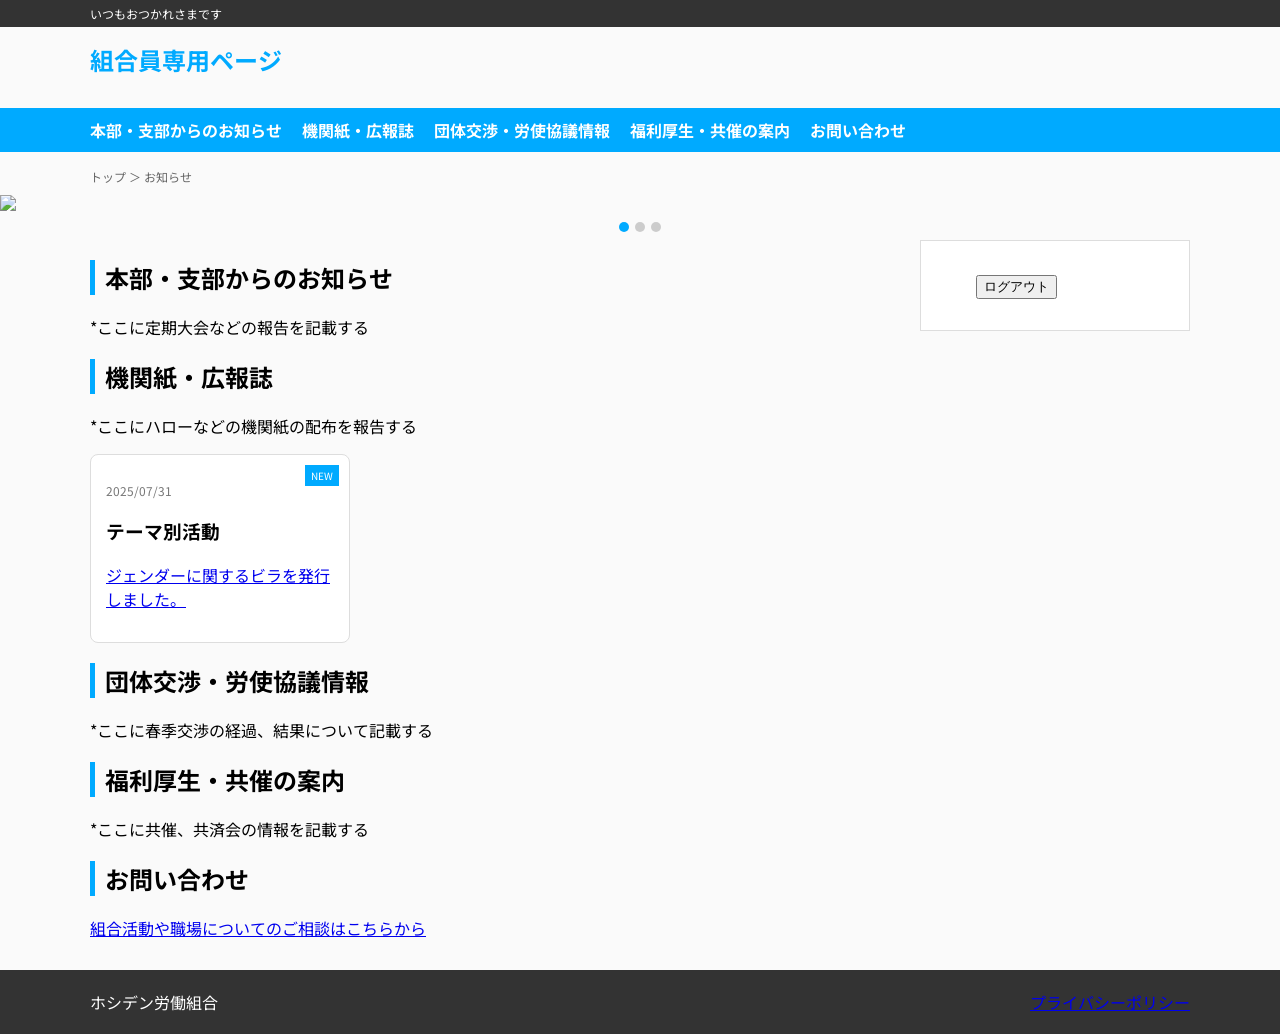
==== member.html @ c1c83629 "Add files via upload" ====
<!DOCTYPE html>
<html lang="ja">
    <head>
        <meta charset="UTF-8">
        <meta name="viewport" content="width=device-width, initial-scale=1.0">
        <title>労働組合サイトテンプレート</title>
        <link href="https://fonts.googleapis.com/css2?family=Noto+Sans+JP:wght@400;700&display=swap" rel="stylesheet">
        <link rel="stylesheet" href="style.css">
    </head>

    <body>
        <div class="top-bar">
        <div class="container">いつもおつかれさまです</div>
    </div>

    <header class="header container">
        <div class="logo">組合員専用ページ</div>
    </header>

<nav class="nav">
  <div class="container">
    <button class="menu-toggle">☰</button>
    <ul class="nav-list">
      <li><a href="#NEWS">本部・支部からのお知らせ</a></li>
      <li><a href="#MAGAZINE">機関紙・広報誌</a></li>
      <li><a href="#NEGO">団体交渉・労使協議情報</a></li>
      <li><a href="#BENEFIT">福利厚生・共催の案内</a></li>
      <li><a href="#FAQ">お問い合わせ</a></li>
    </ul>
  </div>
</nav>

<!-- パンくず -->
<div class="breadcrumb container">
  トップ ＞ お知らせ
</div>

<!-- スライダー -->
<div class="slider">
  <img src="https://via.placeholder.com/1200x400/cc0000/ffffff?text=Union+1" class="slide active">
  <img src="https://via.placeholder.com/1200x400/999999/ffffff?text=Union+2" class="slide">
  <img src="https://via.placeholder.com/1200x400/333333/ffffff?text=Union+3" class="slide">
  <div class="dots"></div>
</div>

<div class="container main">

  <div class="content">

    <section id ="NEWS">
      <h2 class="section-title">本部・支部からのお知らせ</h2>
        <p>*ここに定期大会などの報告を記載する</p>
    </section>

    <section id="MAGAZINE">
      <h2 class="section-title">機関紙・広報誌</h2>
        <p>*ここにハローなどの機関紙の配布を報告する</p>
        <div class="news-cards">
          <div class="card">
            <span class="badge">NEW</span>
            <p class="date">2025/07/31</p>
            <h3>テーマ別活動</h3>
            <p>
                <a href="gender_leaflet_vol01.pdf">
                  ジェンダーに関するビラを発行しました。
                </a>  
            </p>
          </div>
        </div>
    </section>

    <section id="NEGO">
      <h2 class="section-title">団体交渉・労使協議情報</h2>
        <p>*ここに春季交渉の経過、結果について記載する</p>
    </section>

    <section id="BENEFIT">
      <h2 class="section-title">福利厚生・共催の案内</h2>
        <p>*ここに共催、共済会の情報を記載する</p>
    </section>

    <section id="FAQ">
      <h2 class="section-title">お問い合わせ</h2>            
        <a href="https://forms.office.com/r/FG3xEL9fsJ" target="_blank">
          組合活動や職場についてのご相談はこちらから
        </a>


    </section>

  </div>

  <aside class="sidebar">

    <div class="side-box">
      <ul>
    <button type="button" onclick="location.href='index.html'">
      ログアウト
    </button>
      </ul>
    </div>

  </aside>

</div>

<footer class="footer">
  <div class="container footer-grid">
    <div>ホシデン労働組合</div>
    <div>
      <a href="#">プライバシーポリシー</a>
    </div>
  </div>
</footer>

<script>
document.addEventListener('DOMContentLoaded', () => {

  // メニュー
  const toggle = document.querySelector('.menu-toggle');
  const navList = document.querySelector('.nav-list');

  if (toggle && navList) {
    toggle.addEventListener('click', () => {
      navList.classList.toggle('active');
    });
  }

  // スライダー
  let current = 0;
  const slides = document.querySelectorAll('.slide');
  const dotsContainer = document.querySelector('.dots');

  if (!slides.length || !dotsContainer) return;

  slides.forEach((_, i) => {
    const dot = document.createElement('span');
    dot.classList.add('dot');
    if (i === 0) dot.classList.add('active');
    dot.addEventListener('click', () => showSlide(i));
    dotsContainer.appendChild(dot);
  });

  const dots = document.querySelectorAll('.dot');

  function showSlide(index) {
    slides[current].classList.remove('active');

    if (dots[current]) {
      dots[current].classList.remove('active');
    }

    current = index;

    slides[current].classList.add('active');

    if (dots[current]) {
      dots[current].classList.add('active');
    }
  }

  setInterval(() => {
    let next = (current + 1) % slides.length;
    showSlide(next);
  }, 4000);

});
</script>

</body>
</html>
---- style.css ----
body { margin:0; font-family:'Noto Sans JP', sans-serif; background:#fafafa; }
.container { max-width:1100px; margin:auto; padding:0 15px; }

.top-bar { background:#333; color:#fff; font-size:12px; padding:5px; }
.header { padding:15px 0; }
.logo { font-size:24px; font-weight:bold; color:#00aaff; }

.nav { background:#00aaff; }
.nav-list { display:flex; gap:20px; list-style:none; padding:10px 0; }
.nav-list a { color:#fff; text-decoration:none; font-weight:bold; }
.menu-toggle { display:none; color:#333; }

.breadcrumb { font-size:12px; margin:10px auto; color:#666; }

.slider img { width:100%; display:none; }
.slider img.active { display:block; }

.dots { text-align:center; margin-top:5px; }
.dot { display:inline-block; width:10px; height:10px; background:#ccc; margin:3px; border-radius:50%; cursor:pointer; }
.dot.active { background:#00aaff; }

.main { display:flex; gap:20px; }
.content { flex:3; }
.sidebar { flex:1; }

.section-title { border-left: 5px solid #00aaff; padding-left:10px; }

.news-cards { display:grid; grid-template-columns:repeat(3,1fr); gap:15px; }
.card { background:#fff; padding:15px; border:1px solid #ddd; border-radius:8px; position:relative; }
.badge { position:absolute; top:10px; right:10px; background:#00aaff; color:#fff; font-size:10px; padding:3px 6px; }
.date { font-size:12px; color:#777; }

.activity-grid { display:grid; grid-template-columns:repeat(3,1fr); gap:10px; }
.activity-box { background:#fff; padding:20px; text-align:center; border:1px solid #ddd; }

.contact-form input,
.contact-form textarea { width:100%; margin-bottom:10px; padding:8px; }
.contact-form button { background:#00aaff; color:#fff; padding:10px; border:none; }

.side-box { background:#fff; padding:15px; margin-bottom:15px; border:1px solid #ddd; }

.footer { background:#333; color:#fff; padding:20px; margin-top:30px; }
.footer-grid { display:flex; justify-content:space-between; }

html {
  scroll-behavior: smooth;
}

@media (max-width:768px) {
  .main { flex-direction:column; }
  .menu-toggle { display:block; }
  .nav-list { display:none; flex-direction:column; }
  .nav-list.active { display:flex; }
  .news-cards { grid-template-columns:1fr; }
  .activity-grid { grid-template-columns:1fr; }
}
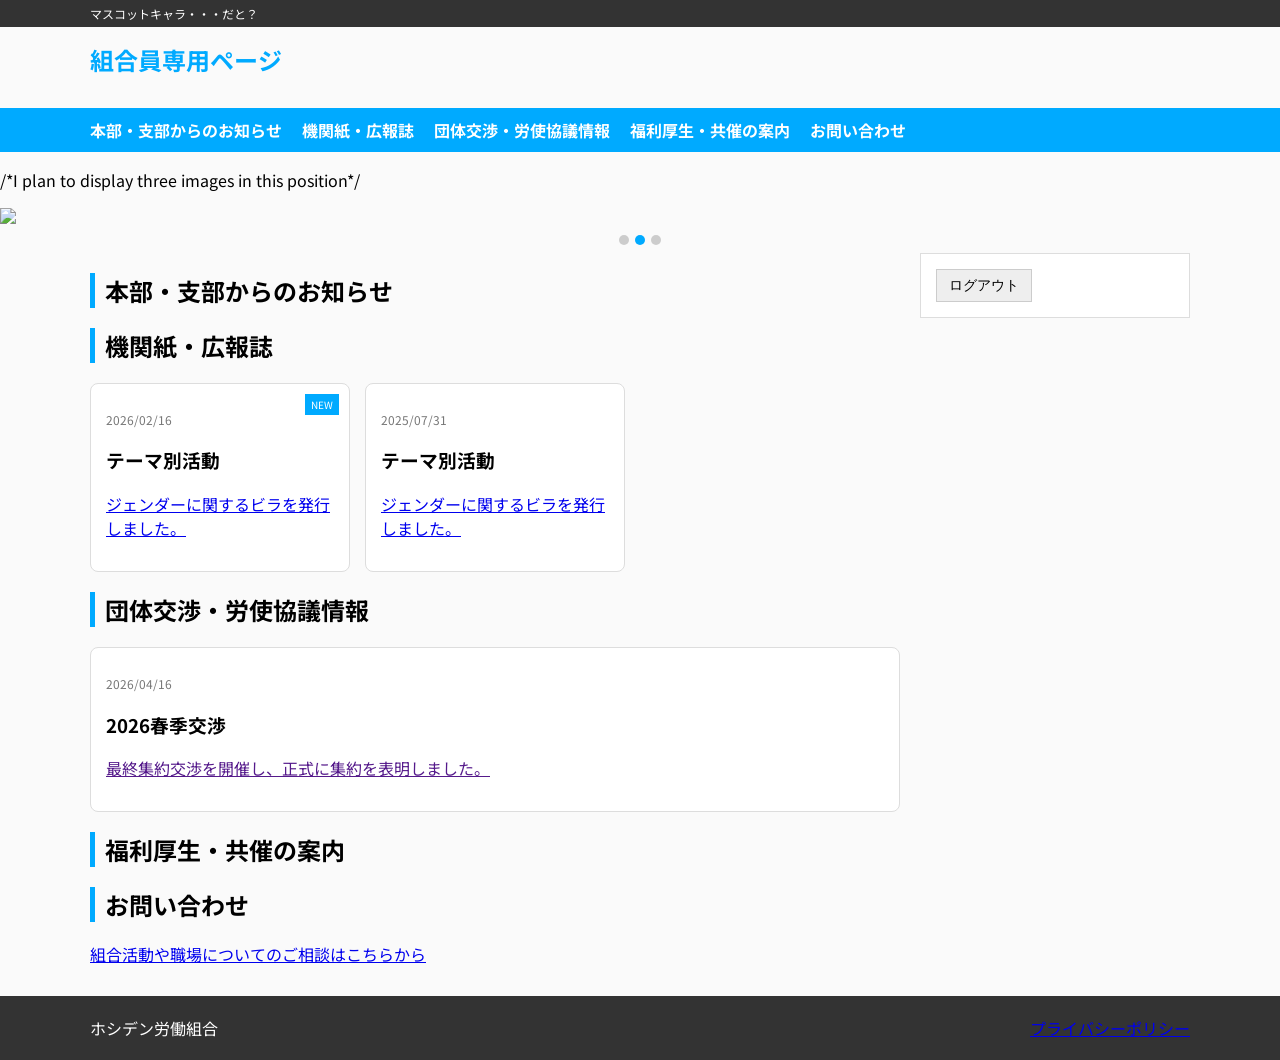
==== commit 6ca40a23: "Add files via upload" ====
--- a/member.html
+++ b/member.html
@@ -3,14 +3,14 @@
     <head>
         <meta charset="UTF-8">
         <meta name="viewport" content="width=device-width, initial-scale=1.0">
-        <title>労働組合サイトテンプレート</title>
+        <title>組合員専用ページ</title>
         <link href="https://fonts.googleapis.com/css2?family=Noto+Sans+JP:wght@400;700&display=swap" rel="stylesheet">
-        <link rel="stylesheet" href="style.css">
+        <link rel="stylesheet" href="style_member.css">
     </head>
 
     <body>
         <div class="top-bar">
-        <div class="container">いつもおつかれさまです</div>
+        <div class="container">マスコットキャラ・・・だと？</div>
     </div>
 
     <header class="header container">
@@ -31,11 +31,14 @@
 </nav>
 
 <!-- パンくず -->
+<!--
 <div class="breadcrumb container">
   トップ ＞ お知らせ
 </div>
+--> 
 
 <!-- スライダー -->
+<p>/*I plan to display three images in this position*/</p>
 <div class="slider">
   <img src="https://via.placeholder.com/1200x400/cc0000/ffffff?text=Union+1" class="slide active">
   <img src="https://via.placeholder.com/1200x400/999999/ffffff?text=Union+2" class="slide">
@@ -43,65 +46,66 @@
   <div class="dots"></div>
 </div>
 
-<div class="container main">
+<!--Logout-->
+<div class="louout-area sp-only">
+  <button class="logout-btn" onclick="location.href='index.html'">ログアウト</button>
+</div>
 
-  <div class="content">
+<div class="container"> 
+  <div class="main">
+    <div class="content">
+      <section id ="NEWS">
+        <h2 class="section-title">本部・支部からのお知らせ</h2>
+          <!--ここに定期大会などの報告を記載する-->
+      </section>
+      
+      <section id="MAGAZINE">
+        <h2 class="section-title">機関紙・広報誌</h2>
+          <!--ここにハローなどの機関紙の配布を報告する-->
+          <div class="news-cards">
 
-    <section id ="NEWS">
-      <h2 class="section-title">本部・支部からのお知らせ</h2>
-        <p>*ここに定期大会などの報告を記載する</p>
-    </section>
+            <div class="card">
+              <span class="badge">NEW</span>
+              <p class="date">2026/02/16</p>
+              <h3>テーマ別活動</h3>
+              <p><a href="gender_leaflet_vol02.pdf">ジェンダーに関するビラを発行しました。</a></p>
+            </div>
+          
+            <div class="card">
+              <p class="date">2025/07/31</p>
+              <h3>テーマ別活動</h3>
+              <p><a href="gender_leaflet_vol01.pdf">ジェンダーに関するビラを発行しました。</a></p>
+            </div>
 
-    <section id="MAGAZINE">
-      <h2 class="section-title">機関紙・広報誌</h2>
-        <p>*ここにハローなどの機関紙の配布を報告する</p>
-        <div class="news-cards">
+          </div>
+      </section>
+
+      <section id="NEGO">
+        <h2 class="section-title">団体交渉・労使協議情報</h2>
+          <!--ここに春季交渉の経過、結果について記載する-->
           <div class="card">
-            <span class="badge">NEW</span>
-            <p class="date">2025/07/31</p>
-            <h3>テーマ別活動</h3>
-            <p>
-                <a href="gender_leaflet_vol01.pdf">
-                  ジェンダーに関するビラを発行しました。
-                </a>  
-            </p>
+            <p class="date">2026/04/16</p>
+              <h3>2026春季交渉</h3>
+                <p><a href="">最終集約交渉を開催し、正式に集約を表明しました。</a></p>
           </div>
-        </div>
-    </section>
-
-    <section id="NEGO">
-      <h2 class="section-title">団体交渉・労使協議情報</h2>
-        <p>*ここに春季交渉の経過、結果について記載する</p>
-    </section>
-
-    <section id="BENEFIT">
-      <h2 class="section-title">福利厚生・共催の案内</h2>
-        <p>*ここに共催、共済会の情報を記載する</p>
-    </section>
-
-    <section id="FAQ">
-      <h2 class="section-title">お問い合わせ</h2>            
-        <a href="https://forms.office.com/r/FG3xEL9fsJ" target="_blank">
-          組合活動や職場についてのご相談はこちらから
-        </a>
-
-
-    </section>
-
+      </section>
+      <section id="BENEFIT">
+        <h2 class="section-title">福利厚生・共催の案内</h2>
+          <!--ここに共催、共済会の情報を記載する-->
+      </section>
+      <section id="FAQ">
+        <h2 class="section-title">お問い合わせ</h2>            
+          <a href="https://forms.office.com/r/FG3xEL9fsJ" target="_blank">
+            組合活動や職場についてのご相談はこちらから
+          </a>
+      </section>
+    </div>
+    <aside class="sidebar pc-only">
+      <div class="side-box">
+        <button class="logout-btn" onclick="location.href='index.html'">ログアウト</button>
+      </div>
+    </aside>
   </div>
-
-  <aside class="sidebar">
-
-    <div class="side-box">
-      <ul>
-    <button type="button" onclick="location.href='index.html'">
-      ログアウト
-    </button>
-      </ul>
-    </div>
-
-  </aside>
-
 </div>
 
 <footer class="footer">
@@ -115,7 +119,6 @@
 
 <script>
 document.addEventListener('DOMContentLoaded', () => {
-
   // メニュー
   const toggle = document.querySelector('.menu-toggle');
   const navList = document.querySelector('.nav-list');
@@ -166,6 +169,5 @@
 
 });
 </script>
-
 </body>
 </html>
--- a/style_member.css
+++ b/style_member.css
@@ -0,0 +1,89 @@
+body { margin:0; font-family:'Noto Sans JP', sans-serif; background:#fafafa; }
+.container { max-width:1100px; margin:auto; padding:0 15px; }
+
+.top-bar { background:#333; color:#fff; font-size:12px; padding:5px; }
+.header { padding:15px 0; }
+.logo { font-size:24px; font-weight:bold; color:#00aaff; }
+
+.nav { background:#00aaff; }
+.nav-list { display:flex; gap:20px; list-style:none; padding:10px 0; }
+.nav-list a { color:#fff; text-decoration:none; font-weight:bold; }
+.menu-toggle { display:none; color:#333; }
+
+.breadcrumb { font-size:12px; margin:10px auto; color:#666; }
+
+.slider img { width:100%; display:none; }
+.slider img.active { display:block; }
+
+.dots { text-align:center; margin-top:5px; }
+.dot { display:inline-block; width:10px; height:10px; background:#ccc; margin:3px; border-radius:50%; cursor:pointer; }
+.dot.active { background:#00aaff; }
+
+.main { display:flex; gap:20px; }
+.content { flex:3; }
+.sidebar { flex:1; }
+
+.section-title { border-left: 5px solid #00aaff; padding-left:10px; }
+
+.news-cards { display:grid; grid-template-columns:repeat(3,1fr); gap:15px; }
+.card { background:#fff; padding:15px; border:1px solid #ddd; border-radius:8px; position:relative; }
+.badge { position:absolute; top:10px; right:10px; background:#00aaff; color:#fff; font-size:10px; padding:3px 6px; }
+.date { font-size:12px; color:#777; }
+
+.activity-grid { display:grid; grid-template-columns:repeat(3,1fr); gap:10px; }
+.activity-box { background:#fff; padding:20px; text-align:center; border:1px solid #ddd; }
+
+.contact-form input,
+.contact-form textarea { width:100%; margin-bottom:10px; padding:8px; }
+.contact-form button { background:#00aaff; color:#fff; padding:10px; border:none; }
+
+.side-box { background:#fff; padding:15px; margin-bottom:15px; border:1px solid #ddd; }
+
+.footer { background:#333; color:#fff; padding:20px; margin-top:30px; }
+.footer-grid { display:flex; justify-content:space-between; }
+
+.member-label {
+  font-weight: bold;
+}
+
+.logout-btn {
+  background: #eee;
+  border: 1px solid #ccc;
+  padding: 6px 12px;
+  font-size: 0.9rem;
+  cursor: pointer;
+}
+
+.logout-area {
+  max-width: 1100px;
+  margin: 0 auto;
+  padding: 10px 15px;
+  display: flex;
+  justify-content: flex-end;
+}
+
+/* PCだけ表示 */
+.pc-only {
+  display: block;
+}
+
+.sp-only {
+  display: none;
+}
+
+html {
+  scroll-behavior: smooth;
+}
+
+@media (max-width:768px) {
+  .main { display: block; }
+  .menu-toggle { display:block; }
+  .nav-list { display:none; }
+  .nav-list.active { display:flex; }
+  .news-cards { grid-template-columns:1fr; }
+  .activity-grid { grid-template-columns:1fr; }  
+  .sidebar.side-box {display: none;}
+  .logout-area { justify-content: flex-end; padding-top: 5px; }
+  .pc-only { display: none; }
+  .sp-only { display: flex; justify-content: flex-end; padding: 5px 15px; }
+}
